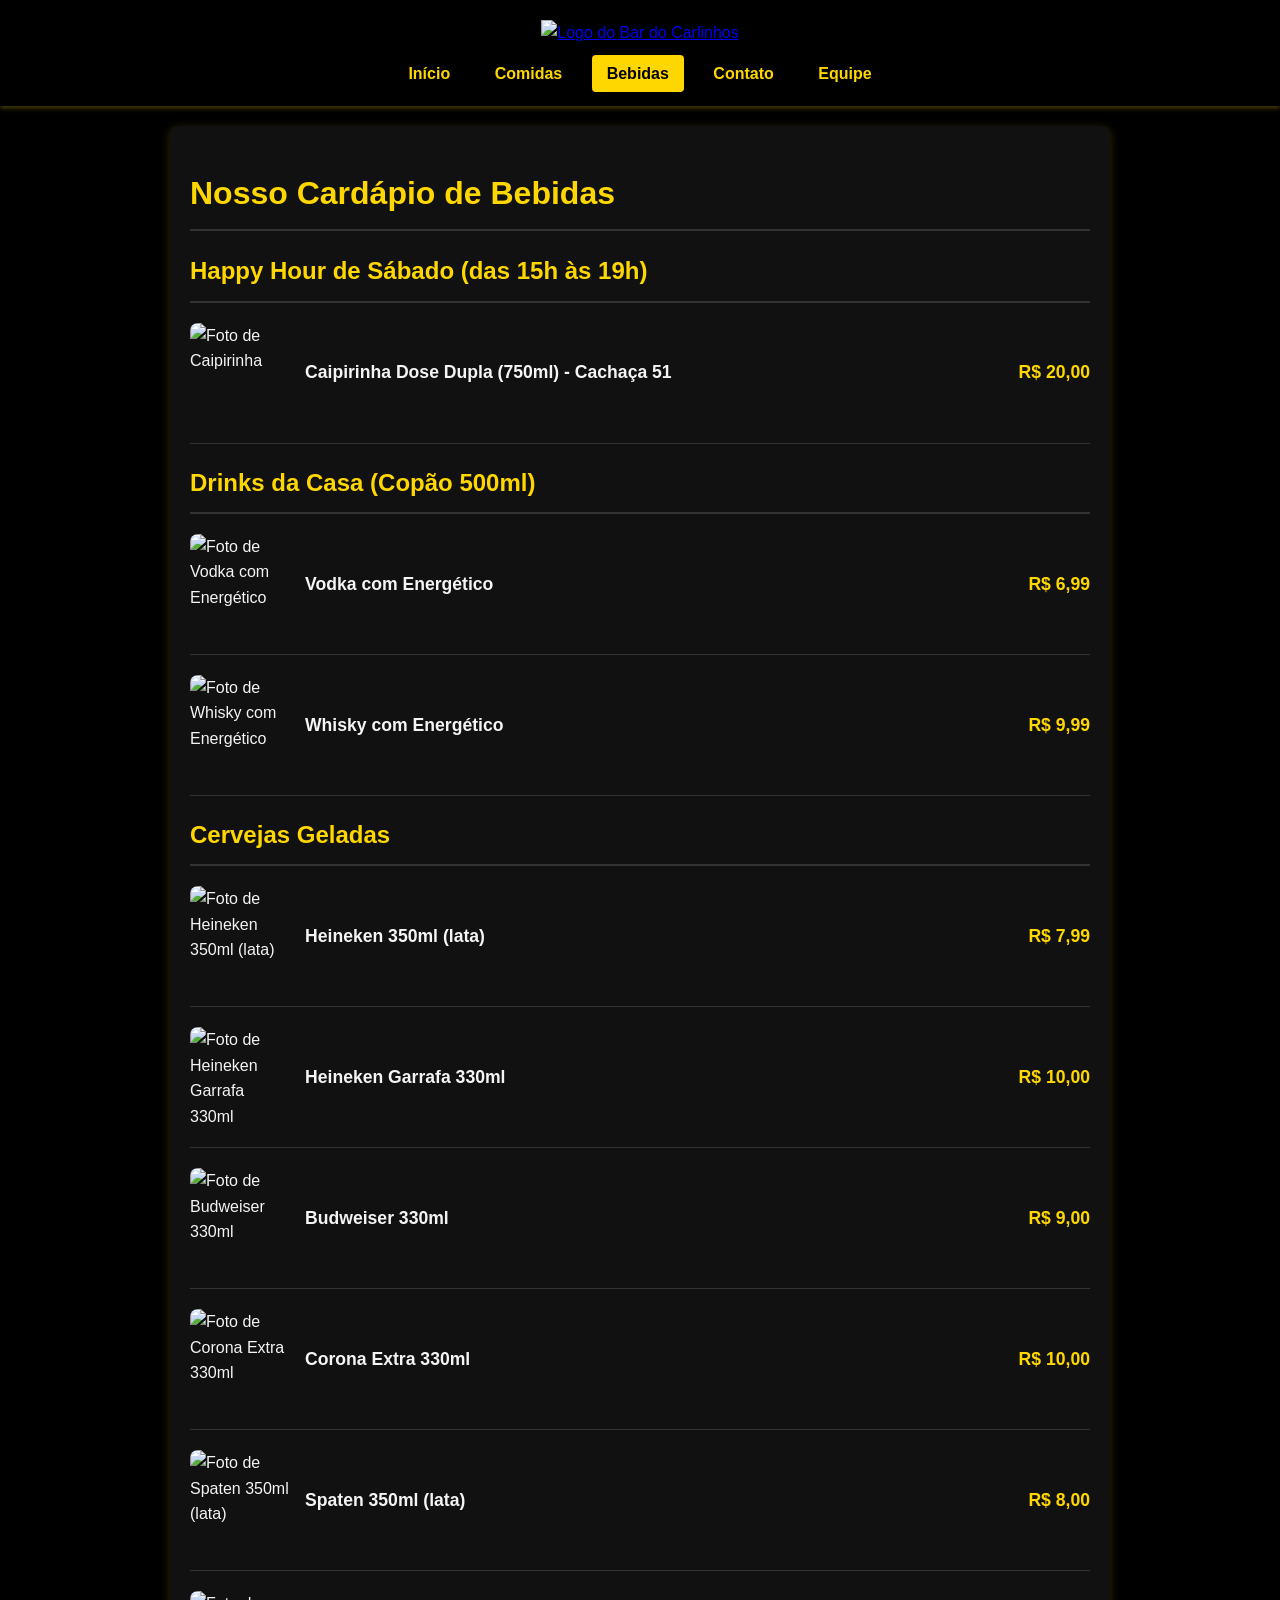
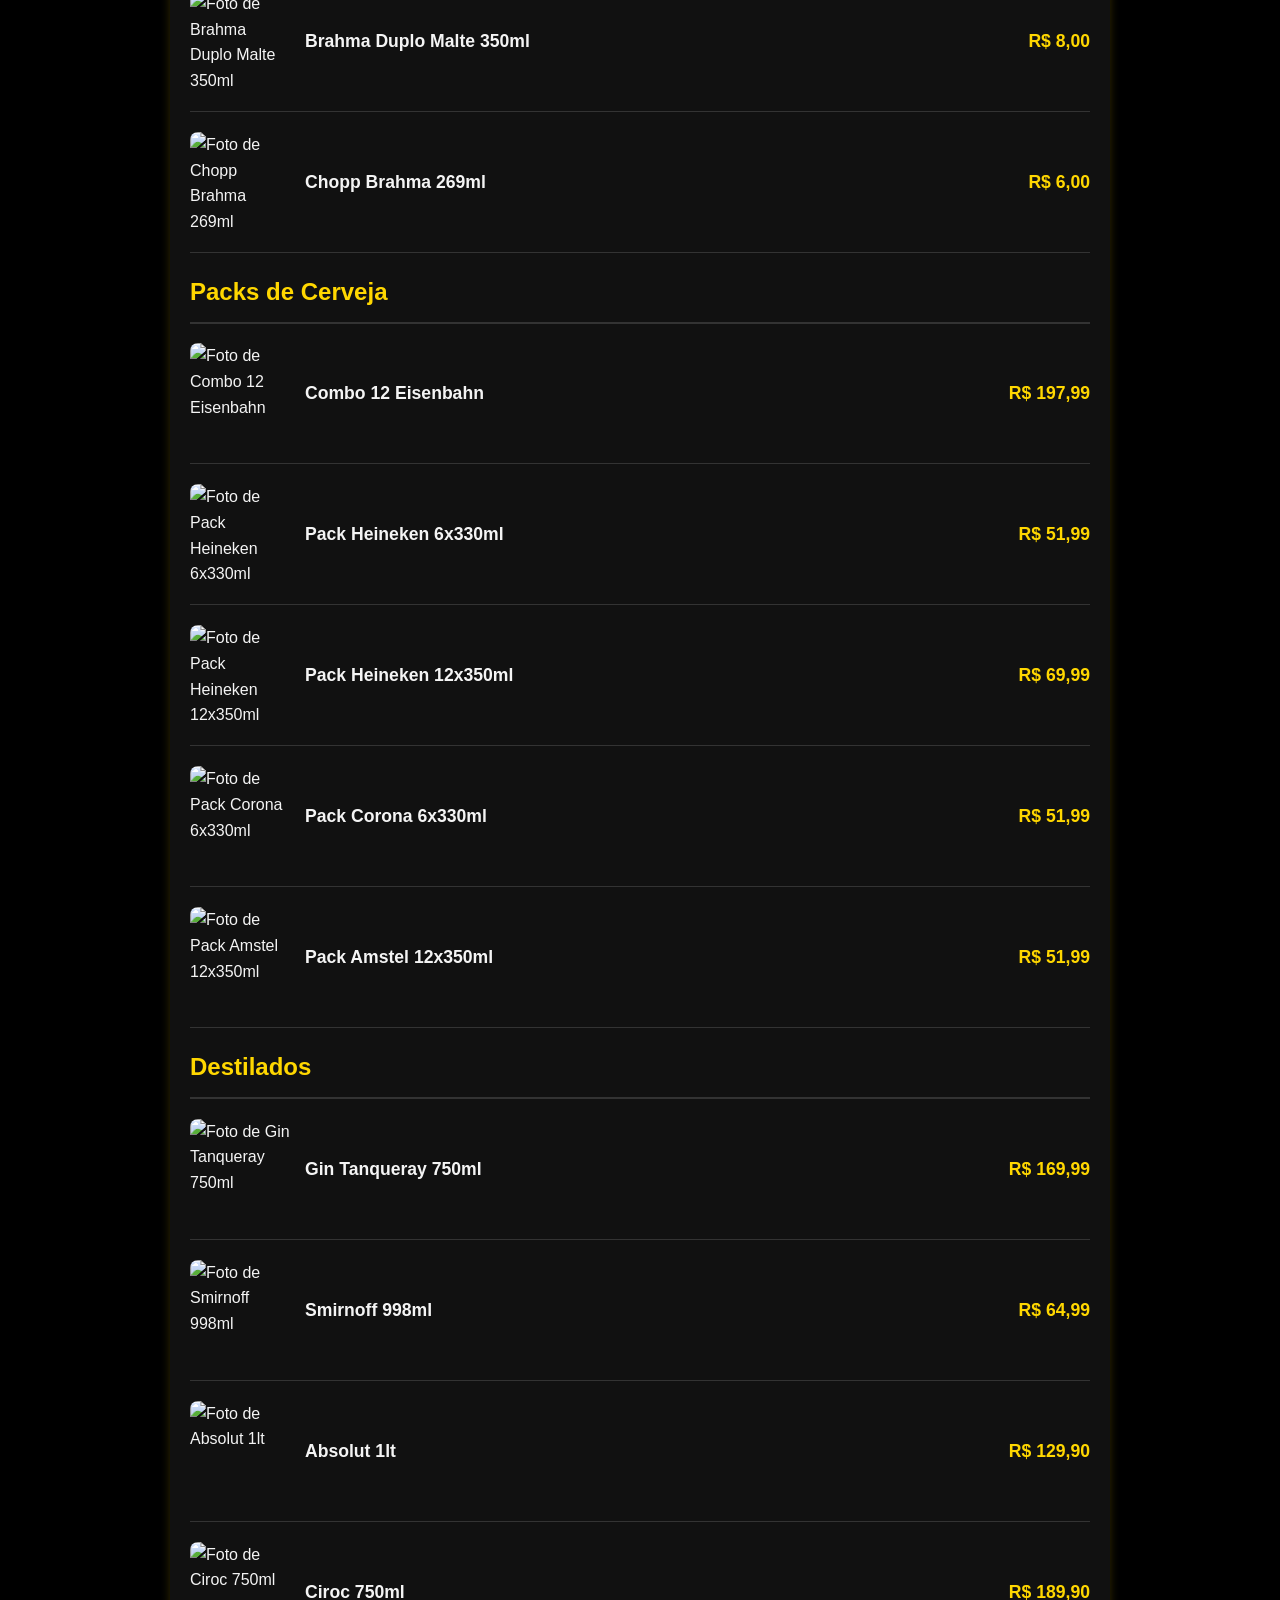
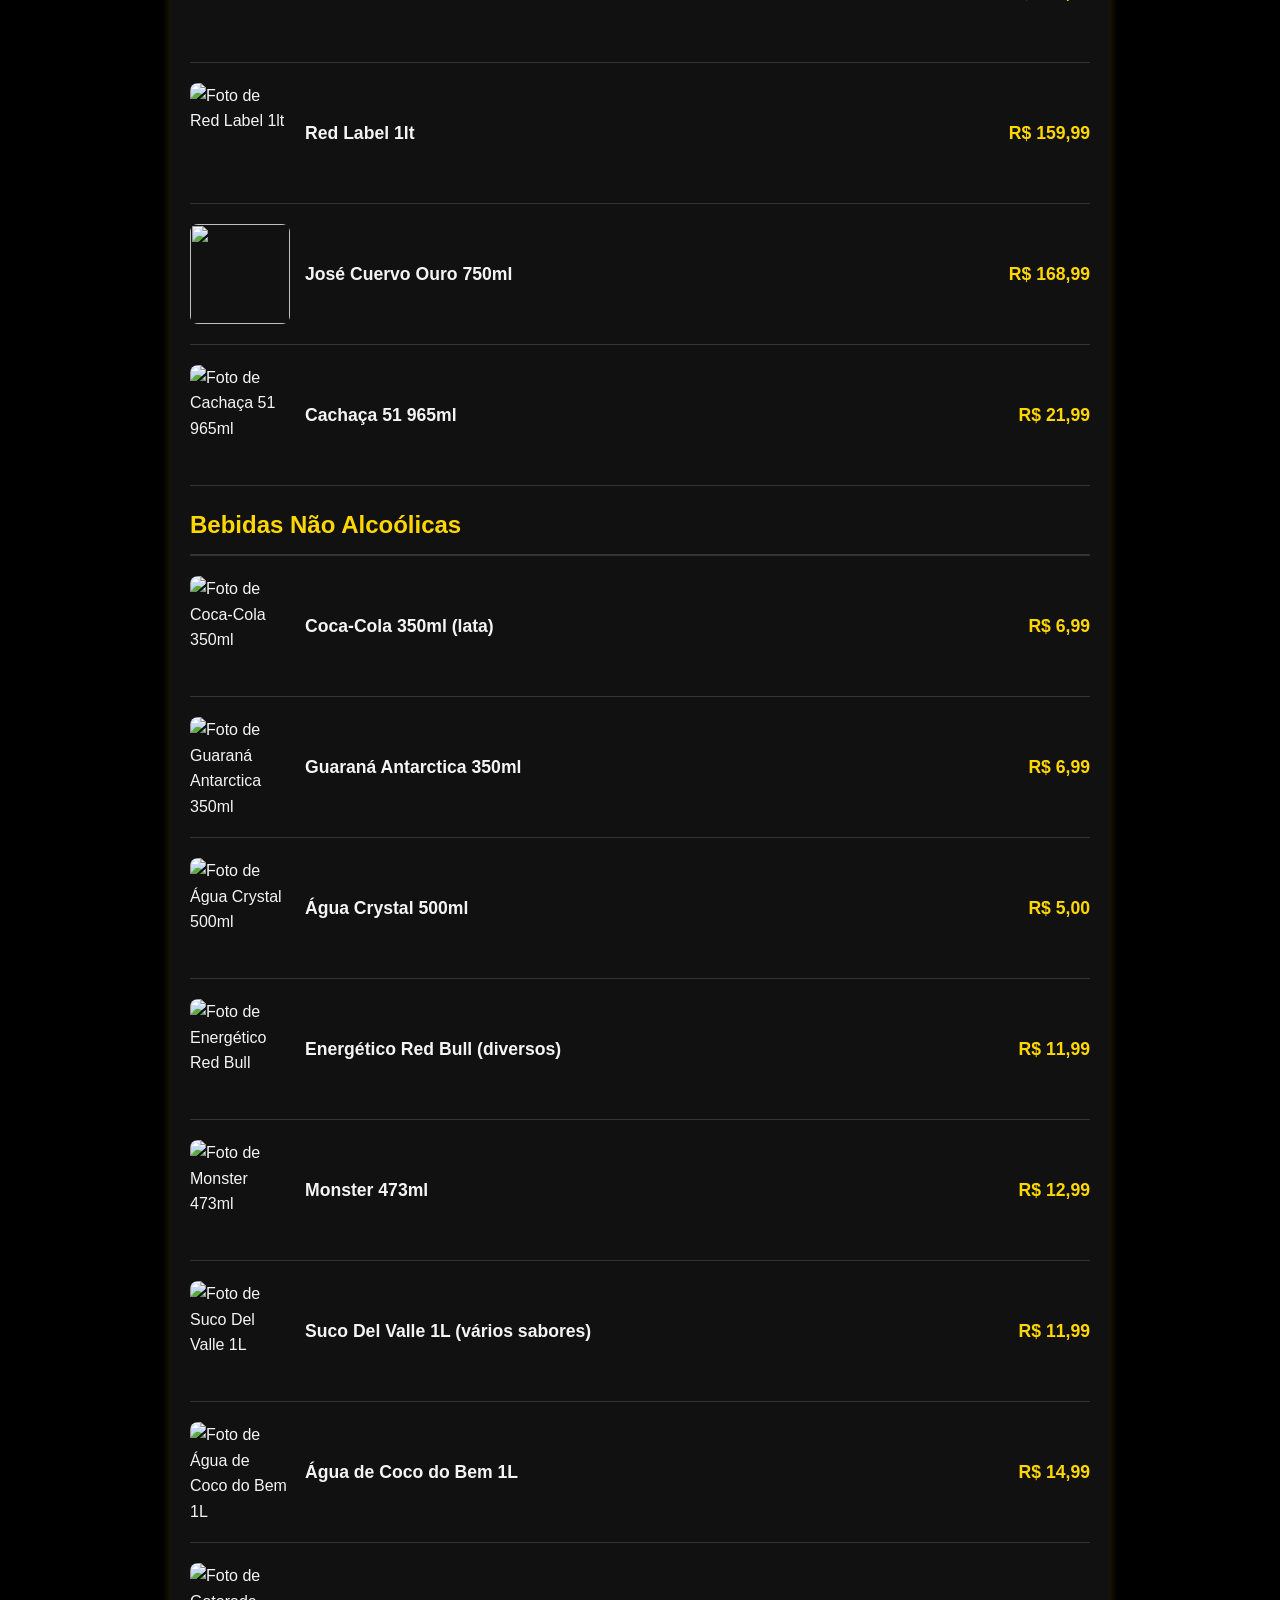
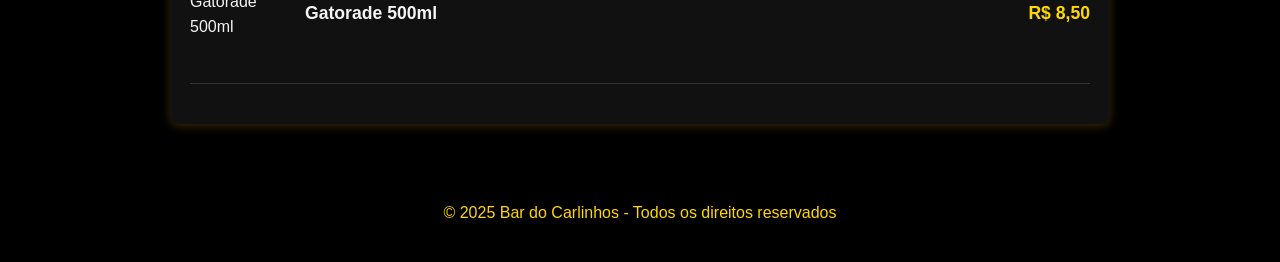
==== bebidas.html @ 329595d2 "Add files via upload" ====
<!DOCTYPE html>
<html lang="pt-br">
<head>
    <meta charset="UTF-8">
    <meta name="viewport" content="width=device-width, initial-scale=1.0">
    <title>Cardápio de Bebidas - Bar do Carlinhos</title>
    <link rel="stylesheet" href="style.css">

    <style>
        .item-cardapio {
            display: flex;
            align-items: center;
            gap: 15px; /* Espaço entre a imagem e o texto */
            padding-bottom: 20px;
            margin-bottom: 20px;
            border-bottom: 1px solid #333; /* Linha separadora */
        }
        .item-cardapio img {
            width: 100px;
            height: 100px;
            border-radius: 8px;
            object-fit: cover; /* Garante que a imagem preencha o espaço */
        }
        .item-info {
            flex-grow: 1; /* Faz com que a descrição ocupe o espaço disponível */
        }
        .item-info strong {
            font-size: 1.1em;
        }
        .item-info p {
            margin: 5px 0 0 0;
            color: #cccccc;
            font-size: 0.9em;
        }
        .item-preco {
            font-weight: bold;
            font-size: 1.1em;
            color: #FFD700; 
        }
    </style>
</head>
<body>
    <header>
        <a href="index.html">
            <img src="index/Logo Bar do Carlinhos.jpg" alt="Logo do Bar do Carlinhos" class="logo">
        </a>
        <nav>
            <a href="index.html">Início</a>
            <a href="comidas.html">Comidas</a>
            <a href="bebidas.html" class="active">Bebidas</a>
            <a href="contato.html">Contato</a>
            <a href="equipe.html">Equipe</a>
        </nav>
    </header>

    <main class="container">
        <h1>Nosso Cardápio de Bebidas</h1>

        <h2>Happy Hour de Sábado (das 15h às 19h)</h2>
        <div class="item-cardapio">
            <img src="index/dupla.jpg" alt="Foto de Caipirinha">
            <div class="item-info">
                <strong>Caipirinha Dose Dupla (750ml) - Cachaça 51</strong>
            </div>
            <div class="item-preco">R$ 20,00</div>
        </div>

        <h2>Drinks da Casa (Copão 500ml)</h2>
        <div class="item-cardapio">
            <img src="index/energetico vodka.jpg" alt="Foto de Vodka com Energético">
            <div class="item-info">
                <strong>Vodka com Energético</strong>
            </div>
            <div class="item-preco">R$ 6,99</div>
        </div>
        <div class="item-cardapio">
            <img src="index/whisky com energetico.webp" alt="Foto de Whisky com Energético">
            <div class="item-info">
                <strong>Whisky com Energético</strong>
            </div>
            <div class="item-preco">R$ 9,99</div>
        </div>

        <h2>Cervejas Geladas</h2>
        <div class="item-cardapio">
            <img src="index/lata Heineken.webp" alt="Foto de Heineken 350ml (lata)">
            <div class="item-info">
                <strong>Heineken 350ml (lata)</strong>
            </div>
            <div class="item-preco">R$ 7,99</div>
        </div>
        <div class="item-cardapio">
            <img src="index/garrafa heinekn.webp" alt="Foto de Heineken Garrafa 330ml">
            <div class="item-info">
                <strong>Heineken Garrafa 330ml</strong>
            </div>
            <div class="item-preco">R$ 10,00</div>
        </div>
        <div class="item-cardapio">
            <img src="index/budweiser.jpg" alt="Foto de Budweiser 330ml">
            <div class="item-info">
                <strong>Budweiser 330ml</strong>
            </div>
            <div class="item-preco">R$ 9,00</div>
        </div>
        <div class="item-cardapio">
            <img src="index/corno.png" alt="Foto de Corona Extra 330ml">
            <div class="item-info">
                <strong>Corona Extra 330ml</strong>
            </div>
            <div class="item-preco">R$ 10,00</div>
        </div>
        <div class="item-cardapio">
            <img src="index/spaten.jpg" alt="Foto de Spaten 350ml (lata)">
            <div class="item-info">
                <strong>Spaten 350ml (lata)</strong>
            </div>
            <div class="item-preco">R$ 8,00</div>
        </div>
        <div class="item-cardapio">
            <img src="index/brahma.webp" alt="Foto de Brahma Duplo Malte 350ml">
            <div class="item-info">
                <strong>Brahma Duplo Malte 350ml</strong>
            </div>
            <div class="item-preco">R$ 8,00</div>
        </div>
        <div class="item-cardapio">
            <img src="index/brahma chopp.jpg" alt="Foto de Chopp Brahma 269ml">
            <div class="item-info">
                <strong>Chopp Brahma 269ml</strong>
            </div>
            <div class="item-preco">R$ 6,00</div>
        </div>

        <h2>Packs de Cerveja</h2>
        <div class="item-cardapio">
            <img src="index/combo 12  latas.jpg" alt="Foto de Combo 12 Eisenbahn">
            <div class="item-info">
                <strong>Combo 12 Eisenbahn</strong>
            </div>
            <div class="item-preco">R$ 197,99</div>
        </div>
        <div class="item-cardapio">
            <img src="index/long  neck pack.webp" alt="Foto de Pack Heineken 6x330ml">
            <div class="item-info">
                <strong>Pack Heineken 6x330ml</strong>
            </div>
            <div class="item-preco">R$ 51,99</div>
        </div>
        <div class="item-cardapio">
            <img src="index/pack 12 latas.png" alt="Foto de Pack Heineken 12x350ml">
            <div class="item-info">
                <strong>Pack Heineken 12x350ml</strong>
            </div>
            <div class="item-preco">R$ 69,99</div>
        </div>
        <div class="item-cardapio">
            <img src="index/corona extra long.webp" alt="Foto de Pack Corona 6x330ml">
            <div class="item-info">
                <strong>Pack Corona 6x330ml</strong>
            </div>
            <div class="item-preco">R$ 51,99</div>
        </div>
        <div class="item-cardapio">
            <img src="index/amstel pack 12.webp" alt="Foto de Pack Amstel 12x350ml">
            <div class="item-info">
                <strong>Pack Amstel 12x350ml</strong>
            </div>
            <div class="item-preco">R$ 51,99</div>
        </div>

        <h2>Destilados</h2>
        <div class="item-cardapio">
            <img src="index/gin tanqueray.jpg" alt="Foto de Gin Tanqueray 750ml">
            <div class="item-info">
                <strong>Gin Tanqueray 750ml</strong>
            </div>
            <div class="item-preco">R$ 169,99</div>
        </div>
        <div class="item-cardapio">
            <img src="index/vodka smirnoff.jpg" alt="Foto de Smirnoff 998ml">
            <div class="item-info">
                <strong>Smirnoff 998ml</strong>
            </div>
            <div class="item-preco">R$ 64,99</div>
        </div>
        <div class="item-cardapio">
            <img src="index/absolut vodka.jpg" alt="Foto de Absolut 1lt">
            <div class="item-info">
                <strong>Absolut 1lt</strong>
            </div>
            <div class="item-preco">R$ 129,90</div>
        </div>
        <div class="item-cardapio">
            <img src="index/vodka ciroc.jpg" alt="Foto de Ciroc 750ml">
            <div class="item-info">
                <strong>Ciroc 750ml</strong>
            </div>
            <div class="item-preco">R$ 189,90</div>
        </div>
        <div class="item-cardapio">
            <img src="index/Red Label.webp" alt="Foto de Red Label 1lt">
            <div class="item-info">
                <strong>Red Label 1lt</strong>
            </div>
            <div class="item-preco">R$ 159,99</div>
        </div>
        <div class="item-cardapio">
            <img src="index/tequila jose.webp"Foto de José Cuervo Ouro 750ml">
            <div class="item-info">
                <strong>José Cuervo Ouro 750ml</strong>
            </div>
            <div class="item-preco">R$ 168,99</div>
        </div>
        <div class="item-cardapio">
            <img src="index/51.webp" alt="Foto de Cachaça 51 965ml">
            <div class="item-info">
                <strong>Cachaça 51 965ml</strong>
            </div>
            <div class="item-preco">R$ 21,99</div>
        </div>
        <h2>Bebidas Não Alcoólicas</h2>
        <div class="item-cardapio">
            <img src="index/coca cola lata.webp" alt="Foto de Coca-Cola 350ml">
            <div class="item-info">
                <strong>Coca-Cola 350ml (lata)</strong>
            </div>
            <div class="item-preco">R$ 6,99</div>
        </div>
        <div class="item-cardapio">
            <img src="index/guaraná antarctica.webp" alt="Foto de Guaraná Antarctica 350ml">
            <div class="item-info">
                <strong>Guaraná Antarctica 350ml</strong>
            </div>
            <div class="item-preco">R$ 6,99</div>
        </div>
        <div class="item-cardapio">
            <img src="index/água mineral.jpg" alt="Foto de Água Crystal 500ml">
            <div class="item-info">
                <strong>Água Crystal 500ml</strong>
            </div>
            <div class="item-preco">R$ 5,00</div>
        </div>
        <div class="item-cardapio">
            <img src="index/energetico red bull.jpg" alt="Foto de Energético Red Bull">
            <div class="item-info">
                <strong>Energético Red Bull (diversos)</strong>
            </div>
            <div class="item-preco">R$ 11,99</div>
        </div>
        <div class="item-cardapio">
            <img src="index/moster.webp" alt="Foto de Monster 473ml">
            <div class="item-info">
                <strong>Monster 473ml</strong>
            </div>
            <div class="item-preco">R$ 12,99</div>
        </div>
        <div class="item-cardapio">
            <img src="index/del valle.webp" alt="Foto de Suco Del Valle 1L">
            <div class="item-info">
                <strong>Suco Del Valle 1L (vários sabores)</strong>
            </div>
            <div class="item-preco">R$ 11,99</div>
        </div>
        <div class="item-cardapio">
            <img src="index/agua de coco.png" alt="Foto de Água de Coco do Bem 1L">
            <div class="item-info">
                <strong>Água de Coco do Bem 1L</strong>
            </div>
            <div class="item-preco">R$ 14,99</div>
        </div>
        <div class="item-cardapio">
            <img src="index/gatorede.jpg" alt="Foto de Gatorade 500ml">
            <div class="item-info">
                <strong>Gatorade 500ml</strong>
            </div>
            <div class="item-preco">R$ 8,50</div>
        </div>

    </main>

    <footer>
        <p>&copy; 2025 Bar do Carlinhos - Todos os direitos reservados</p>
    </footer>
</body>
</html>
---- style.css ----
@font-face {
  font-family: 'Roboto';
  font-style: normal;
  font-weight: 400;
  src: url('fonts/Roboto-Regular.ttf') format('truetype');
}

@font-face {
  font-family: 'Roboto';
  font-style: normal;
  font-weight: 700;
  src: url('fonts/Roboto-Bold.ttf') format('truetype');
}

body {
    font-family: 'Roboto', Arial, sans-serif;
    background-color: rgb(0, 0, 0);
    margin: 0;
    color: rgb(244, 244, 244);
    line-height: 1.6;
}

.container {
    padding: 20px;
    max-width: 900px;
    margin: 20px auto;
    background-color: rgb(17, 17, 17);
    border-radius: 8px;
    box-shadow: 0 2px 10px rgba(255, 215, 0, 0.2);
}

h1, h2 {
    color: rgb(255, 215, 0);
    border-bottom: 2px solid rgb(51, 51, 51);
    padding-bottom: 10px;
}

header {
    background-color: rgb(0, 0, 0);
    color: rgb(255, 215, 0);
    padding: 20px 30px;
    display: flex;
    flex-direction: column;
    align-items: center;
    box-shadow: 0 2px 5px rgba(255, 215, 0, 0.3);
}

header > a {
    margin-bottom: 15px;
}

.logo {
    max-width: 250px; 
    height: auto;
    transition: max-width 0.3s ease; 
}

nav a {
    color: rgb(255, 215, 0);
    text-decoration: none;
    font-weight: bold;
    padding: 10px 15px;
    border-radius: 4px;
    transition: background-color 0.3s ease;
    margin: 0 5px;
}

nav a:hover {
    background-color: rgb(230, 194, 0);
    color: rgb(0, 0, 0);
}

nav a.active {
    background-color: rgb(255, 215, 0);
    color: rgb(0, 0, 0);
}

.imagem-destaque {
    max-width: 100%;
    height: auto;
    border-radius: 10px;
    margin-top: 20px;
    display: block;
}

.item-cardapio {
    display: flex;
    align-items: center;
    gap: 15px;
    padding-bottom: 20px;
    margin-bottom: 20px;
    border-bottom: 1px solid rgb(51, 51, 51);
}
.item-cardapio img {
    width: 100px;
    height: 100px;
    border-radius: 8px;
    object-fit: cover;
}
.item-info {
    flex-grow: 1;
}
.item-info strong {
    font-size: 1.1em;
}
.item-info p {
    margin: 5px 0 0 0;
    color: rgb(204, 204, 204);
    font-size: 0.9em;
}
.item-preco {
    font-weight: bold;
    font-size: 1.1em;
    color: rgb(255, 215, 0);
}

.desenvolvedor-container {
    display: flex;
    align-items: center;
    margin-bottom: 30px;
    border-bottom: 1px solid rgb(51, 51, 51);
    padding-bottom: 20px;
}
.desenvolvedor-container img {
    width: 100px;
    height: 100px;
    border-radius: 50%;
    object-fit: cover;
    margin-right: 20px;
}
.desenvolvedor-info h3 {
    margin-top: 0;
}
.desenvolvedor-container:last-child {
    border-bottom: none;
    padding-bottom: 0;
    margin-bottom: 0;
}

.formulario-contato label {
    display: block;
    margin-top: 15px;
    font-weight: bold;
    color: rgb(255, 215, 0);
}

.formulario-contato input,
.formulario-contato textarea {
    width: 100%;
    padding: 12px;
    margin-top: 5px;
    border: 1px solid rgb(255, 215, 0);
    border-radius: 4px;
    background-color: rgb(0, 0, 0);
    color: rgb(244, 244, 244);
    box-sizing: border-box;
}

.formulario-contato button {
    background-color: rgb(255, 215, 0);
    color: rgb(0, 0, 0);
    padding: 12px 25px;
    border: none;
    border-radius: 4px;
    cursor: pointer;
    margin-top: 20px;
    font-size: 16px;
    font-weight: bold;
    transition: background-color 0.3s ease;
}

.formulario-contato button:hover {
    background-color: rgb(230, 194, 0);
}

footer {
    background-color: rgb(0, 0, 0);
    color: rgb(255, 215, 0);
    text-align: center;
    padding: 20px;
    margin-top: 40px;
}

@media (max-width: 768px) {
    nav {
        margin-top: 15px;
        display: flex;
        flex-direction: column;
        align-items: center;
    }
    nav a {
        margin-bottom: 10px;
    }
    h1, h2 {
        font-size: 1.5em;
    }
    .item-cardapio {
        flex-direction: column;
        align-items: flex-start;
    }
}
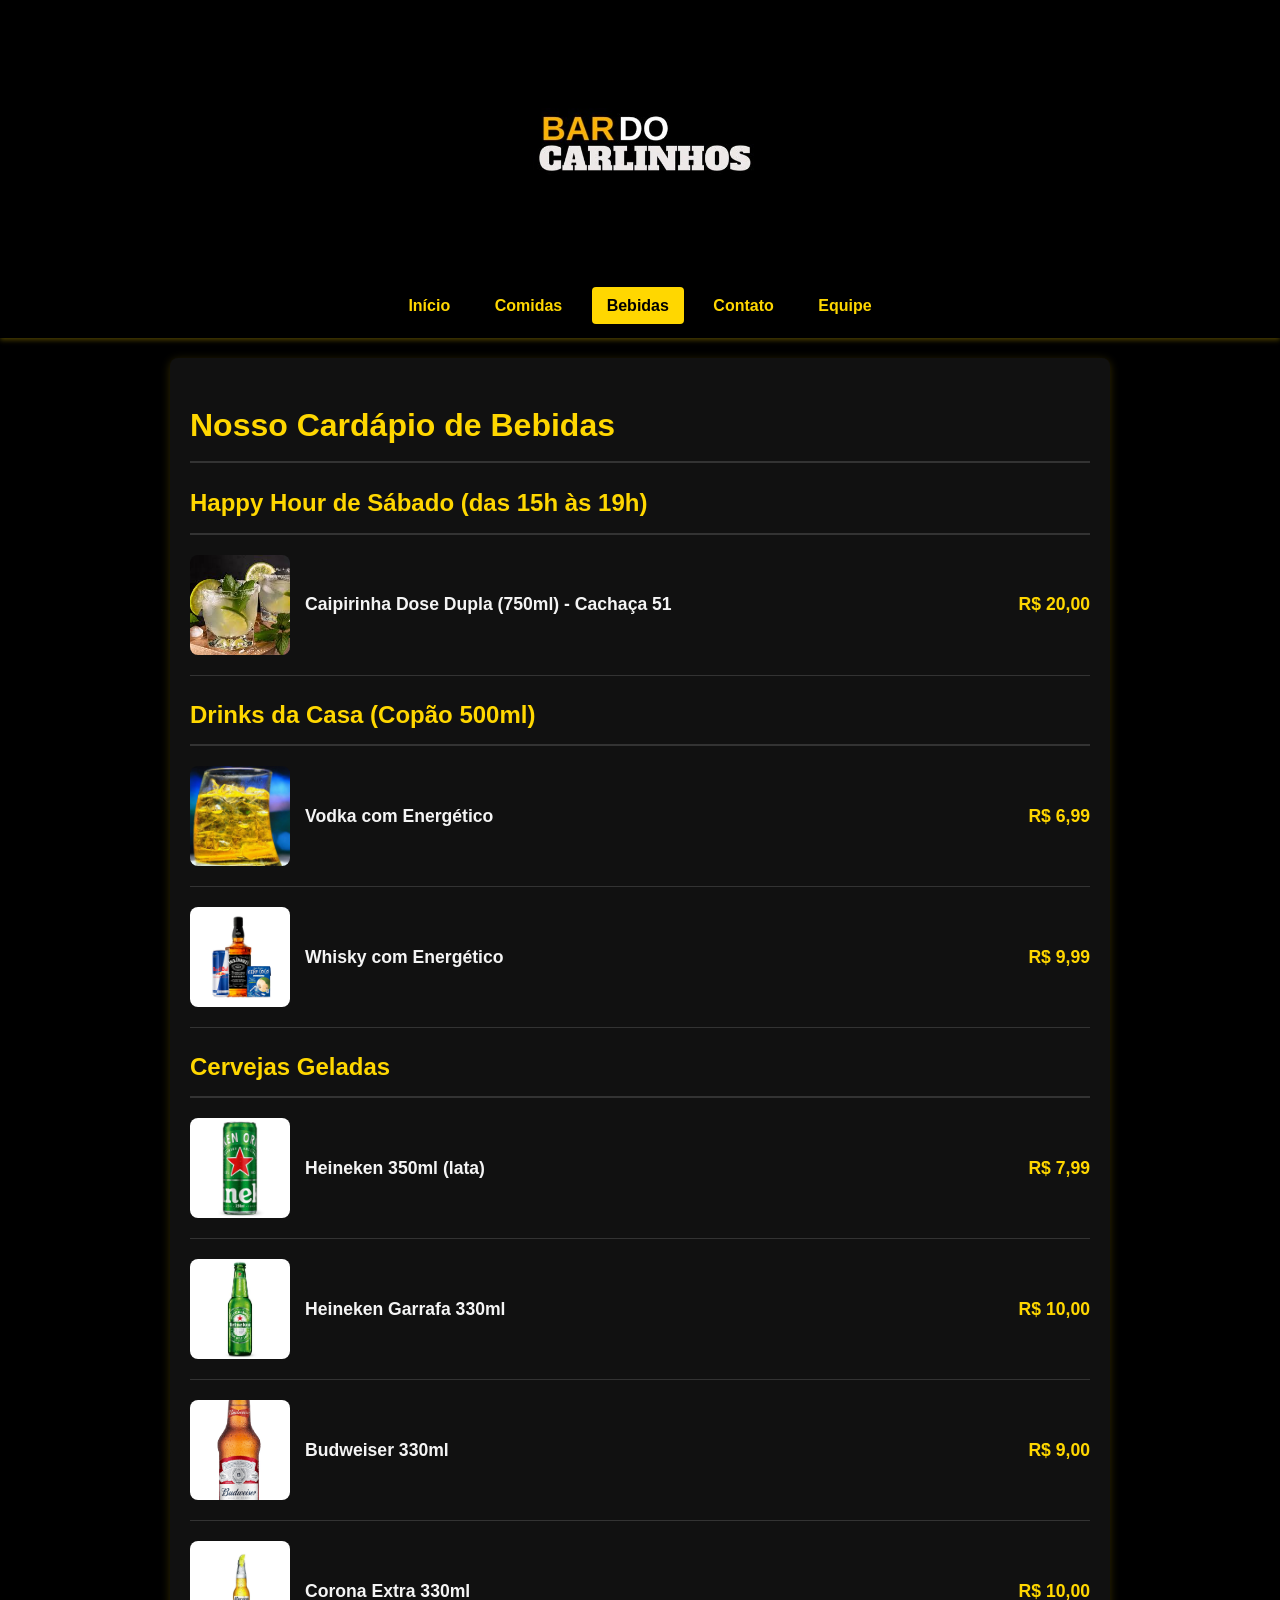
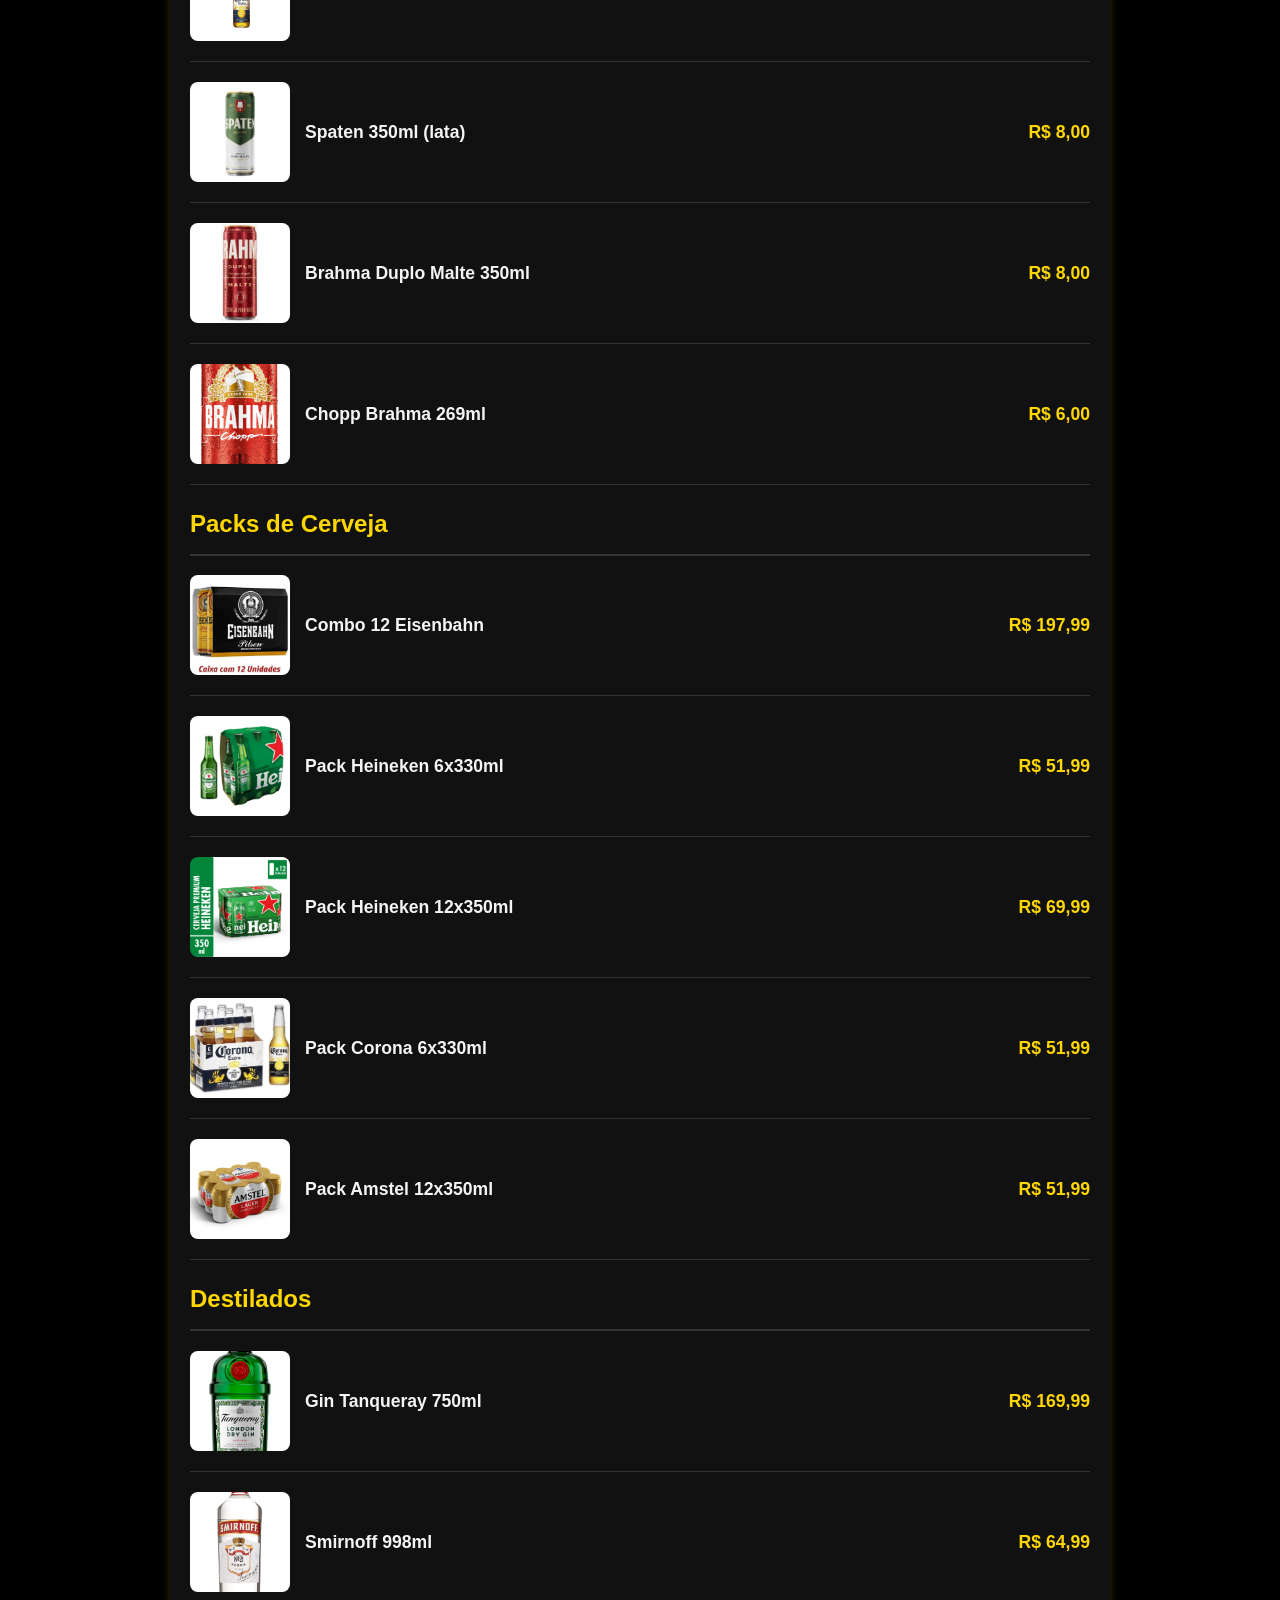
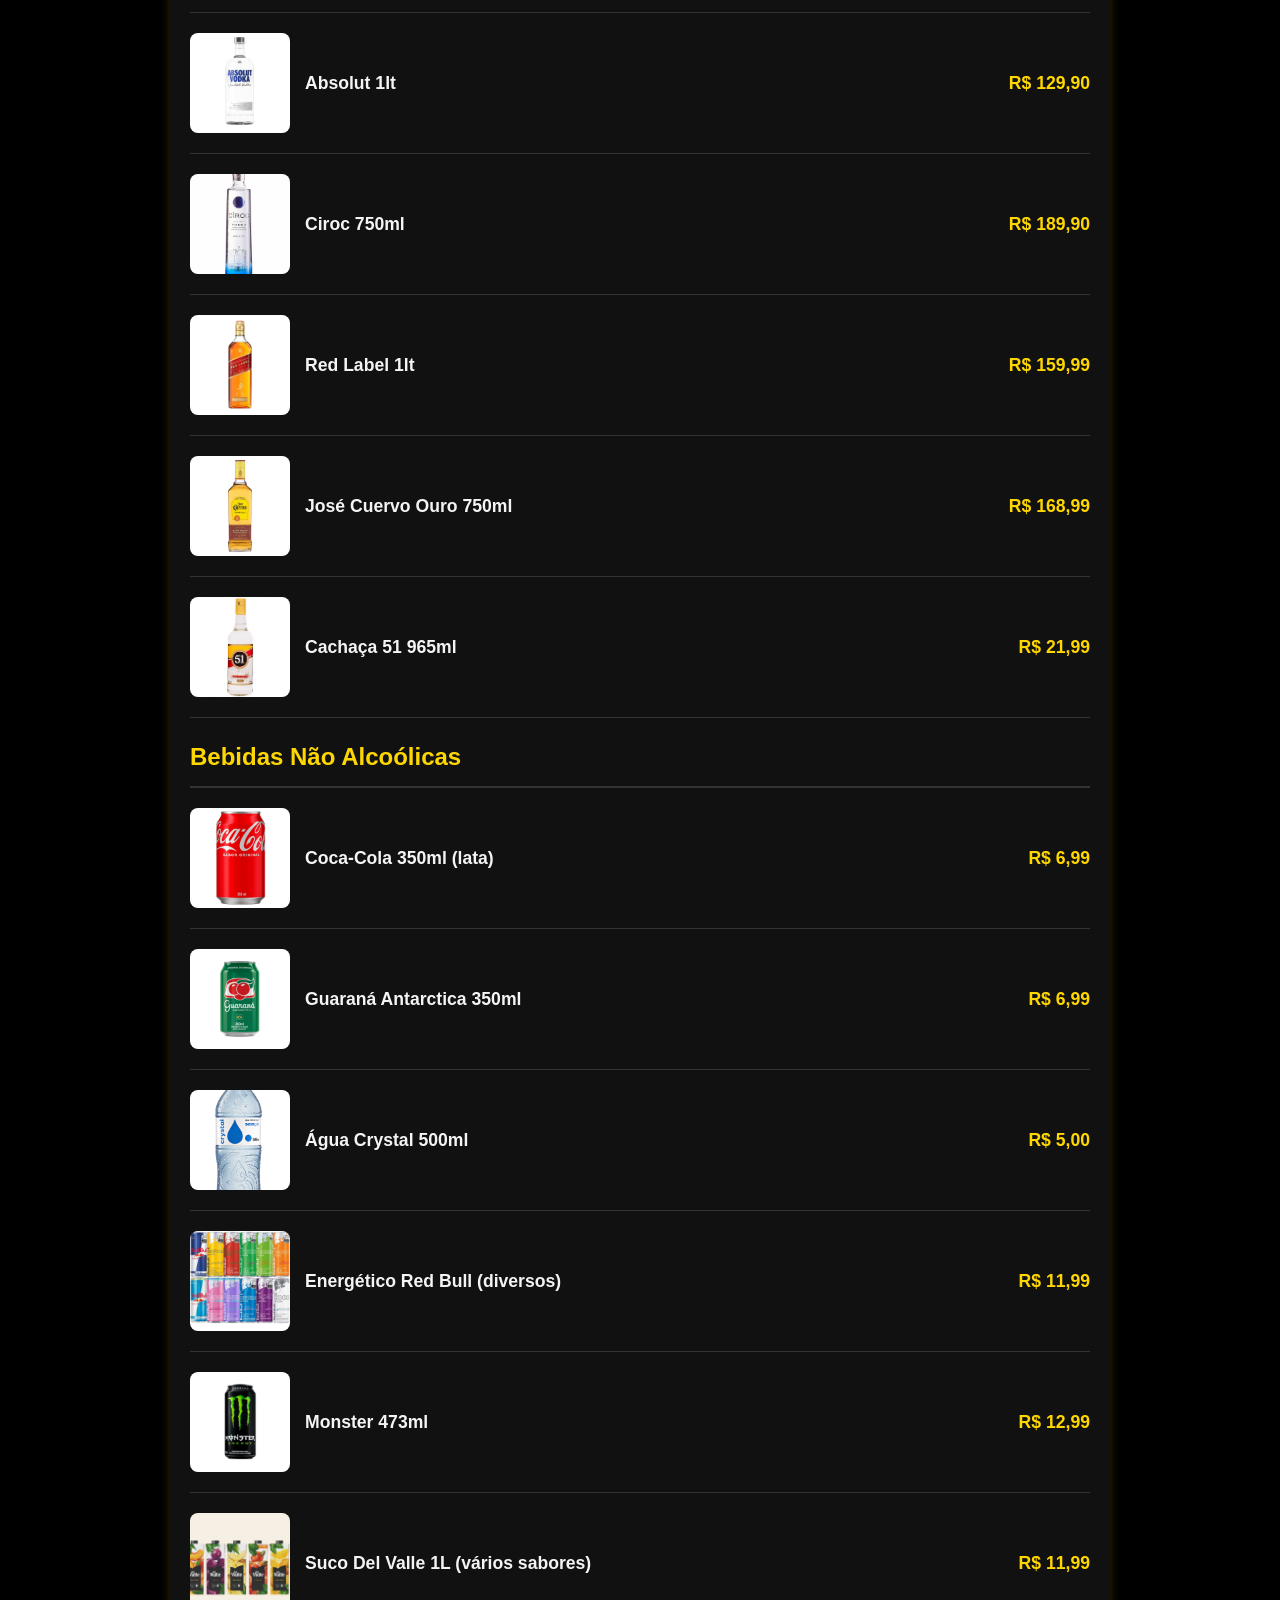
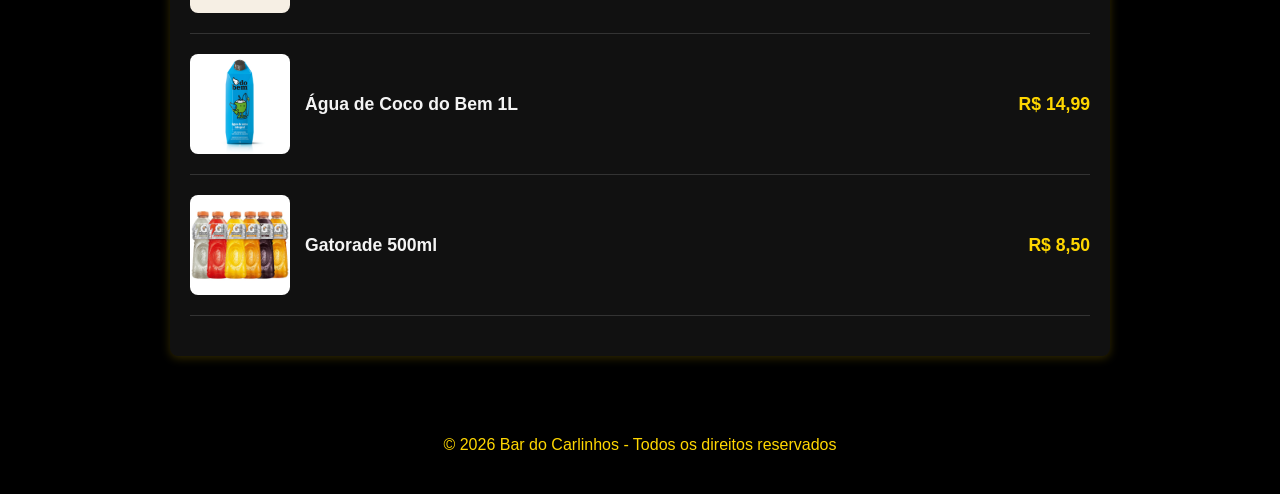
==== commit a81819fd: "Update bebidas.html" ====
--- a/bebidas.html
+++ b/bebidas.html
@@ -10,19 +10,19 @@
         .item-cardapio {
             display: flex;
             align-items: center;
-            gap: 15px; /* Espaço entre a imagem e o texto */
+            gap: 15px; 
             padding-bottom: 20px;
             margin-bottom: 20px;
-            border-bottom: 1px solid #333; /* Linha separadora */
+            border-bottom: 1px solid #333; 
         }
         .item-cardapio img {
             width: 100px;
             height: 100px;
             border-radius: 8px;
-            object-fit: cover; /* Garante que a imagem preencha o espaço */
+            object-fit: cover; 
         }
         .item-info {
-            flex-grow: 1; /* Faz com que a descrição ocupe o espaço disponível */
+            flex-grow: 1; 
         }
         .item-info strong {
             font-size: 1.1em;
@@ -280,7 +280,7 @@
     </main>
 
     <footer>
-        <p>&copy; 2025 Bar do Carlinhos - Todos os direitos reservados</p>
+        <p>&copy; 2026 Bar do Carlinhos - Todos os direitos reservados</p>
     </footer>
 </body>
-</html>+</html>
